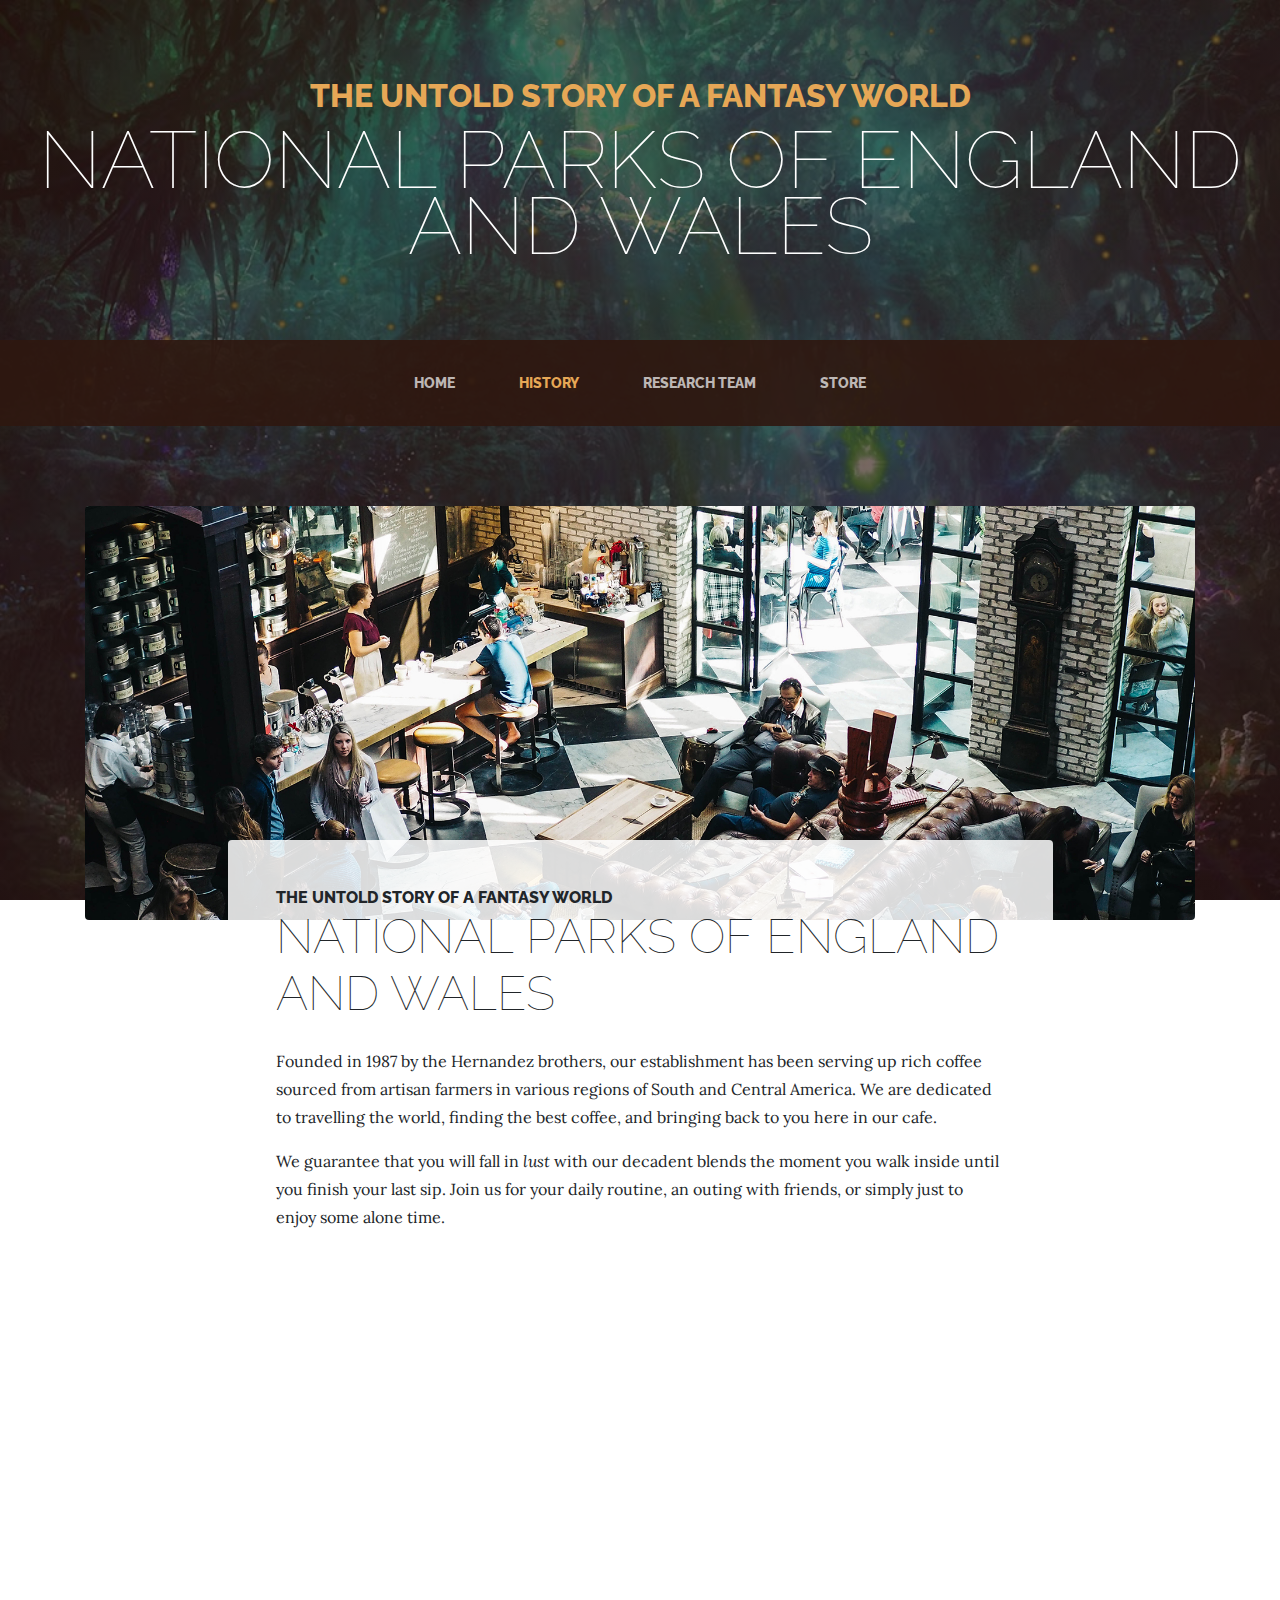
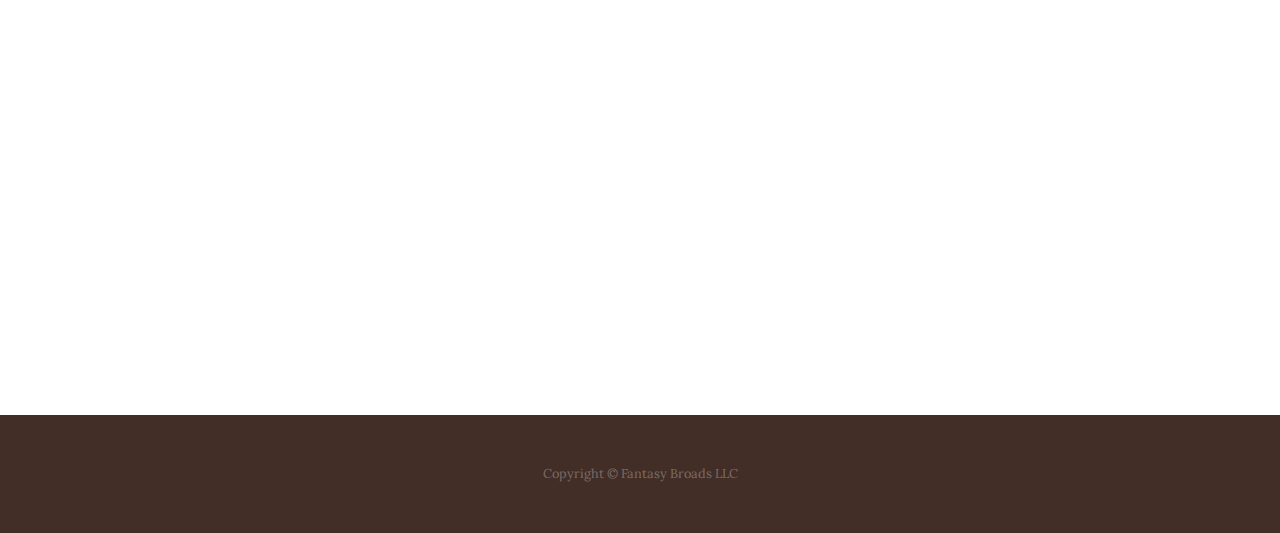
==== about.html @ f41bb6c2 "Update about.html" ====
<!DOCTYPE html>
<html lang="en">

<head>

  <meta charset="utf-8">
  <meta name="viewport" content="width=device-width, initial-scale=1, shrink-to-fit=no">
  <meta name="description" content="">
  <meta name="author" content="">

  <title>Fantasy Broads LLC</title>

  <!-- Bootstrap core CSS -->
  <link href="vendor/bootstrap/css/bootstrap.min.css" rel="stylesheet">

  <!-- Custom fonts for this template -->
  <link href="https://fonts.googleapis.com/css?family=Raleway:100,100i,200,200i,300,300i,400,400i,500,500i,600,600i,700,700i,800,800i,900,900i" rel="stylesheet">
  <link href="https://fonts.googleapis.com/css?family=Lora:400,400i,700,700i" rel="stylesheet">

  <!-- Custom styles for this template -->
  <link href="css/business-casual.min.css" rel="stylesheet">

</head>

<body>

  <h1 class="site-heading text-center text-white d-none d-lg-block">
    <span class="site-heading-upper text-primary mb-3">The Untold Story of a Fantasy World</span>
    <span class="site-heading-lower">National Parks of England and Wales</span>
  </h1>

  <!-- Navigation -->
  <nav class="navbar navbar-expand-lg navbar-dark py-lg-4" id="mainNav">
    <div class="container">
      <a class="navbar-brand text-uppercase text-expanded font-weight-bold d-lg-none" href="#">Start Bootstrap</a>
      <button class="navbar-toggler" type="button" data-toggle="collapse" data-target="#navbarResponsive" aria-controls="navbarResponsive" aria-expanded="false" aria-label="Toggle navigation">
        <span class="navbar-toggler-icon"></span>
      </button>
      <div class="collapse navbar-collapse" id="navbarResponsive">
        <ul class="navbar-nav mx-auto">
          <li class="nav-item px-lg-4">
            <a class="nav-link text-uppercase text-expanded" href="index.html">Home
              <span class="sr-only">(current)</span>
            </a>
          </li>
          <li class="nav-item active px-lg-4">
            <a class="nav-link text-uppercase text-expanded" href="about.html">History</a>
          </li>
          <li class="nav-item px-lg-4">
            <a class="nav-link text-uppercase text-expanded" href="products.html">Research Team</a>
          </li>
          <li class="nav-item px-lg-4">
            <a class="nav-link text-uppercase text-expanded" href="store.html">Store</a>
          </li>
        </ul>
      </div>
    </div>
  </nav>

  <section class="page-section about-heading">
    <div class="container">
      <img class="img-fluid rounded about-heading-img mb-3 mb-lg-0" src="img/about.jpg" alt="">
      <div class="about-heading-content">
        <div class="row">
          <div class="col-xl-9 col-lg-10 mx-auto">
            <div class="bg-faded rounded p-5">
              <h2 class="section-heading mb-4">
                <span class="section-heading-upper">The Untold Story of a Fantasy World</span>
                <span class="section-heading-lower">National Parks of England and Wales</span>
              </h2>
              <p>Founded in 1987 by the Hernandez brothers, our establishment has been serving up rich coffee sourced from artisan farmers in various regions of South and Central America. We are dedicated to travelling the world, finding the best coffee, and bringing back to you here in our cafe.</p>
              <p class="mb-0">We guarantee that you will fall in <em>lust</em> with our decadent blends the moment you walk inside until you finish your last sip. Join us for your daily routine, an outing with friends, or simply just to enjoy some alone time.</p>
            </div>
          </div>
        </div>
      </div>
    </div>
  </section>

  
  <!-- Timeline -->
  <iframe src='https://cdn.knightlab.com/libs/timeline3/latest/embed/index.html?source=1YZf5ThIBIx89wORAtgsWkVXjEoSeDzs5XE4IYW7gvkA&font=Default&lang=en&initial_zoom=2&height=650' width='100%' height='650' webkitallowfullscreen mozallowfullscreen allowfullscreen frameborder='0'></iframe>

    <footer class="footer text-faded text-center py-5">
    <div class="container">
      <p class="m-0 small">Copyright &copy; Fantasy Broads LLC</p>
    </div>
  </footer>
  
  <!-- Bootstrap core JavaScript -->
  <script src="vendor/jquery/jquery.min.js"></script>
  <script src="vendor/bootstrap/js/bootstrap.bundle.min.js"></script>

</body>

</html>
---- css/business-casual.min.css ----
/*!
 * Start Bootstrap - Business Casual v5.0.9 (https://startbootstrap.com/template-overviews/business-casual)
 * Copyright 2013-2019 Start Bootstrap
 * Licensed under MIT (https://github.com/BlackrockDigital/startbootstrap-business-casual/blob/master/LICENSE)
 */body{font-family:Lora;background-image:linear-gradient(rgba(47,23,15,.65),rgba(47,23,15,.65)),url(../img/bg.jpg);background-attachment:fixed;background-position:center;background-size:cover}h1,h2,h3,h4,h5,h6{font-family:Raleway}p{line-height:1.75}.text-faded{color:rgba(255,255,255,.3)}.site-heading{margin-top:5rem;margin-bottom:5rem;text-transform:uppercase;line-height:1;font-family:Raleway}.site-heading .site-heading-upper{display:block;font-size:2rem;font-weight:800}.site-heading .site-heading-lower{font-size:5rem;font-weight:100;line-height:4rem}.page-section{margin-top:5rem;margin-bottom:5rem}.section-heading{text-transform:uppercase}.section-heading .section-heading-upper{display:block;font-size:1rem;font-weight:800}.section-heading .section-heading-lower{display:block;font-size:3rem;font-weight:100}.bg-faded{background-color:rgba(255,255,255,.85)}#mainNav{background-color:rgba(47,23,15,.9);font-family:Raleway}#mainNav .navbar-brand{color:#e6a756}#mainNav .navbar-nav .nav-item .nav-link{color:rgba(255,255,255,.7);font-weight:800}#mainNav .navbar-nav .nav-item.active .nav-link{color:#e6a756}@media (min-width:992px){#mainNav .navbar-nav .nav-item .nav-link{font-size:.9rem}#mainNav .navbar-nav .nav-item .nav-link:hover{color:rgba(255,255,255,.4)}#mainNav .navbar-nav .nav-item.active .nav-link:hover{color:#e6a756}}.btn-xl{font-weight:700;font-size:.8rem;padding-top:1.5rem;padding-bottom:1.5rem;padding-left:2rem;padding-right:2rem}.intro{position:relative}@media (min-width:992px){.intro .intro-img{width:75%;float:right}.intro .intro-text{left:0;width:60%;margin-top:3rem;position:absolute}.intro .intro-text .intro-button{width:100%;left:0;position:absolute;bottom:-2rem}}@media (min-width:1200px){.intro .intro-text{width:45%}}.cta{padding-top:5rem;padding-bottom:5rem;background-color:rgba(230,167,86,.9)}.cta .cta-inner{position:relative;padding:3rem;margin:.5rem;background-color:rgba(255,255,255,.85)}.cta .cta-inner:before{border-radius:.5rem;content:'';position:absolute;top:-.5rem;bottom:-.5rem;left:-.5rem;right:-.5rem;border:.25rem solid rgba(255,255,255,.85)}@media (min-width:992px){.about-heading .about-heading-img{position:relative;z-index:0}.about-heading .about-heading-content{margin-top:-5rem;position:relative;z-index:1}}@media (min-width:992px){.product-item .product-item-title{position:relative;z-index:1;margin-bottom:-3rem}.product-item .product-item-img{position:relative;z-index:0;max-width:60vw}.product-item .product-item-description{position:relative;z-index:1;margin-top:-3rem;max-width:50vw}}.list-hours{font-size:.9rem}.list-hours .list-hours-item{border-bottom:1px solid rgba(230,167,86,.5);padding-bottom:.25rem;margin-bottom:1rem;font-style:italic}.list-hours .list-hours-item.today{font-weight:700;color:#e6a756}@media (min-width:992px){.list-hours{width:50%;font-size:1.1rem}}.address strong{font-size:1.2rem}.footer{background-color:rgba(47,23,15,.9)}.text-primary{color:#e6a756!important}.bg-primary{background-color:#e6a756!important}.btn{box-shadow:0 3px 3px 0 rgba(33,37,41,.1)}.btn-primary{background-color:#e6a756;border-color:#e6a756}.btn-primary:active,.btn-primary:focus,.btn-primary:hover{background-color:#df902a;border-color:#df902a}.font-weight-light{font-weight:100!important}
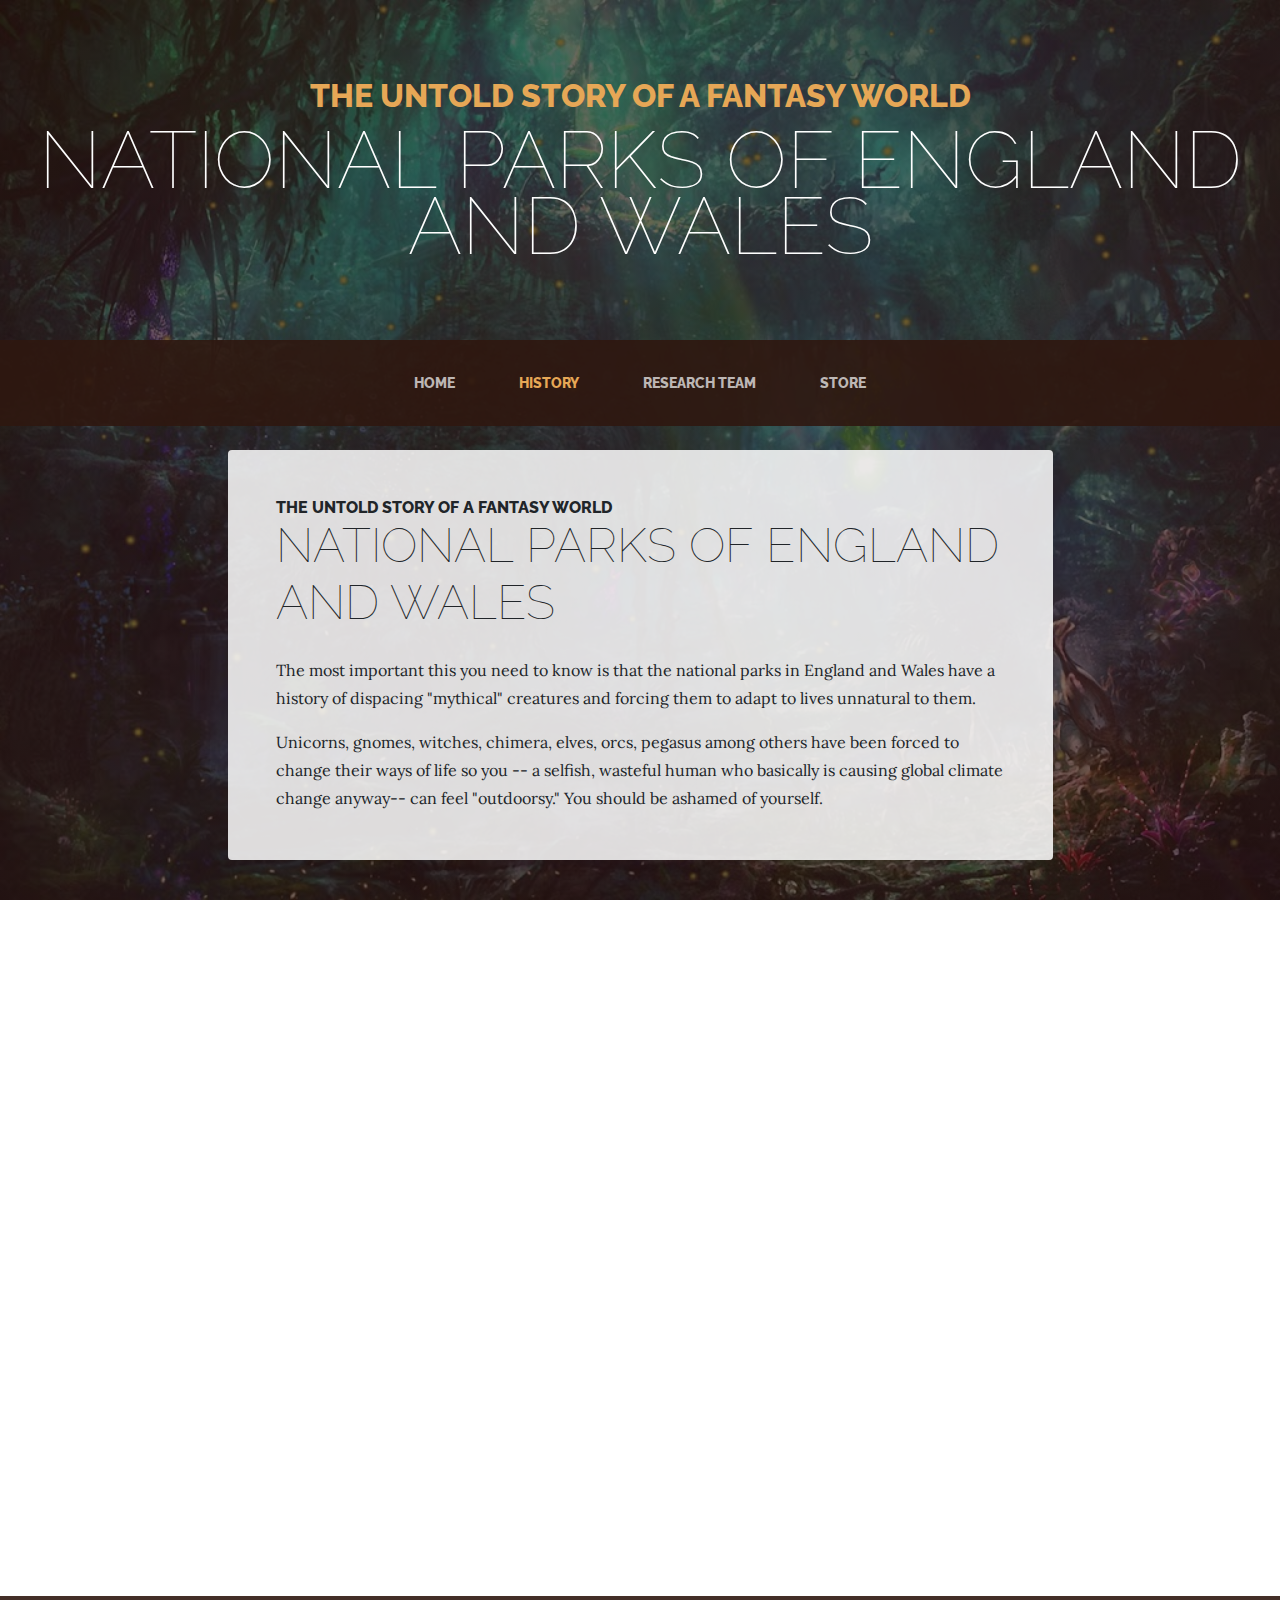
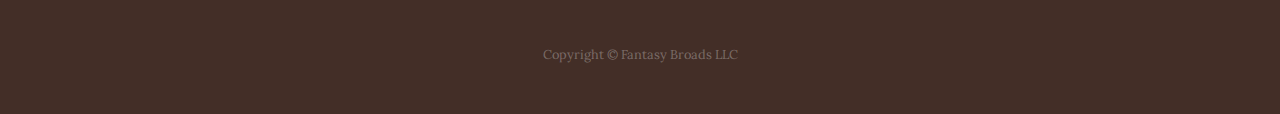
==== commit 38c200db: "Update about.html" ====
--- a/about.html
+++ b/about.html
@@ -59,7 +59,7 @@
 
   <section class="page-section about-heading">
     <div class="container">
-      <img class="img-fluid rounded about-heading-img mb-3 mb-lg-0" src="img/about.jpg" alt="">
+      <img class="img-fluid rounded about-heading-img mb-3 mb-lg-0" src="img/witches.jpg" alt="">
       <div class="about-heading-content">
         <div class="row">
           <div class="col-xl-9 col-lg-10 mx-auto">
@@ -68,8 +68,8 @@
                 <span class="section-heading-upper">The Untold Story of a Fantasy World</span>
                 <span class="section-heading-lower">National Parks of England and Wales</span>
               </h2>
-              <p>Founded in 1987 by the Hernandez brothers, our establishment has been serving up rich coffee sourced from artisan farmers in various regions of South and Central America. We are dedicated to travelling the world, finding the best coffee, and bringing back to you here in our cafe.</p>
-              <p class="mb-0">We guarantee that you will fall in <em>lust</em> with our decadent blends the moment you walk inside until you finish your last sip. Join us for your daily routine, an outing with friends, or simply just to enjoy some alone time.</p>
+              <p> The most important this you need to know is that the national parks in England and Wales have a history of dispacing "mythical" creatures and forcing them to adapt to lives unnatural to them.</p>
+              <p class="mb-0">Unicorns, gnomes, witches, chimera, elves, orcs, pegasus among others have been forced to change their ways of life so you -- a selfish, wasteful human who basically is causing global climate change anyway-- can feel "outdoorsy." You should be ashamed of yourself. </p>
             </div>
           </div>
         </div>
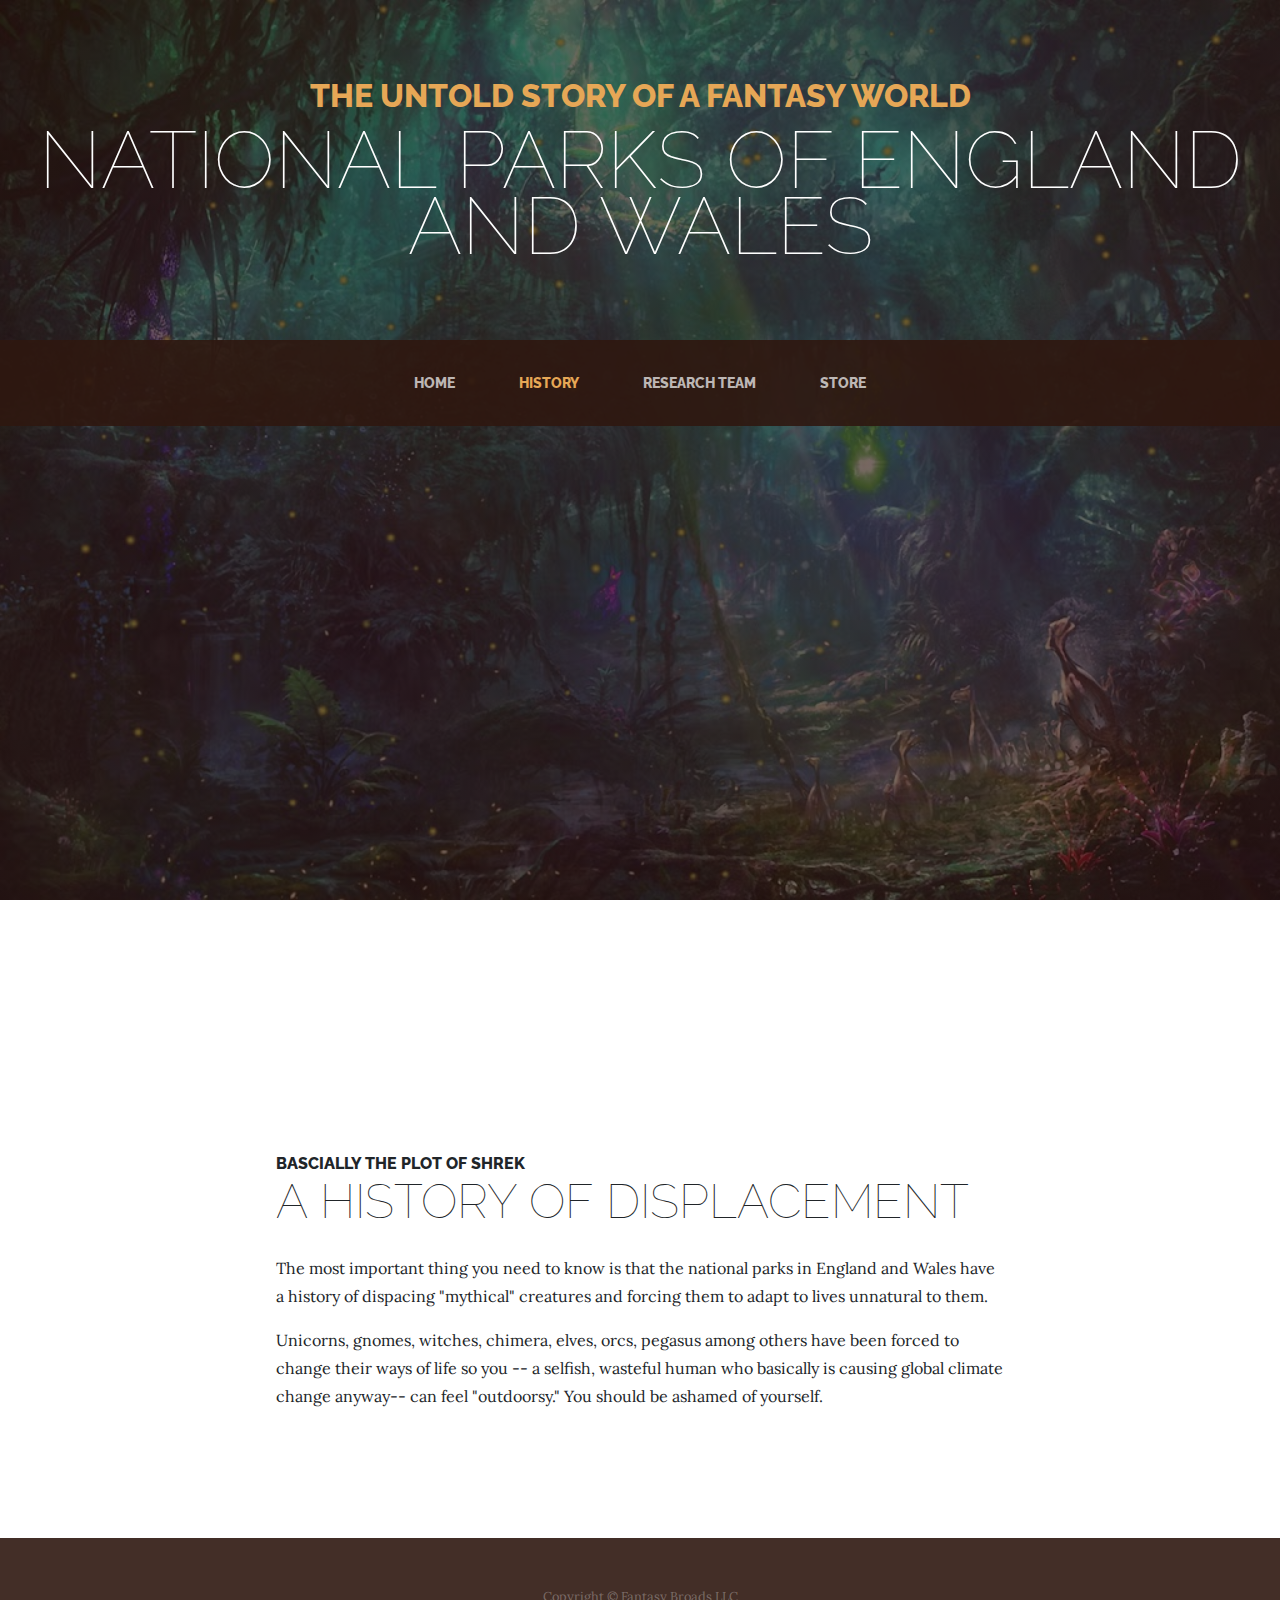
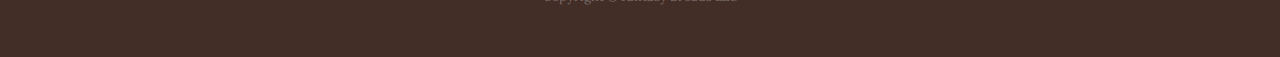
==== commit bee484a8: "Update about.html" ====
--- a/about.html
+++ b/about.html
@@ -56,6 +56,10 @@
       </div>
     </div>
   </nav>
+  
+  
+  <!-- Timeline -->
+  <iframe src='https://cdn.knightlab.com/libs/timeline3/latest/embed/index.html?source=1YZf5ThIBIx89wORAtgsWkVXjEoSeDzs5XE4IYW7gvkA&font=Default&lang=en&initial_zoom=2&height=650' width='100%' height='650' webkitallowfullscreen mozallowfullscreen allowfullscreen frameborder='0'></iframe>
 
   <section class="page-section about-heading">
     <div class="container">
@@ -65,10 +69,10 @@
           <div class="col-xl-9 col-lg-10 mx-auto">
             <div class="bg-faded rounded p-5">
               <h2 class="section-heading mb-4">
-                <span class="section-heading-upper">The Untold Story of a Fantasy World</span>
-                <span class="section-heading-lower">National Parks of England and Wales</span>
+                <span class="section-heading-upper">Bascially the Plot of Shrek</span>
+                <span class="section-heading-lower">A History of Displacement</span>
               </h2>
-              <p> The most important this you need to know is that the national parks in England and Wales have a history of dispacing "mythical" creatures and forcing them to adapt to lives unnatural to them.</p>
+              <p> The most important thing you need to know is that the national parks in England and Wales have a history of dispacing "mythical" creatures and forcing them to adapt to lives unnatural to them.</p>
               <p class="mb-0">Unicorns, gnomes, witches, chimera, elves, orcs, pegasus among others have been forced to change their ways of life so you -- a selfish, wasteful human who basically is causing global climate change anyway-- can feel "outdoorsy." You should be ashamed of yourself. </p>
             </div>
           </div>
@@ -76,10 +80,6 @@
       </div>
     </div>
   </section>
-
-  
-  <!-- Timeline -->
-  <iframe src='https://cdn.knightlab.com/libs/timeline3/latest/embed/index.html?source=1YZf5ThIBIx89wORAtgsWkVXjEoSeDzs5XE4IYW7gvkA&font=Default&lang=en&initial_zoom=2&height=650' width='100%' height='650' webkitallowfullscreen mozallowfullscreen allowfullscreen frameborder='0'></iframe>
 
     <footer class="footer text-faded text-center py-5">
     <div class="container">
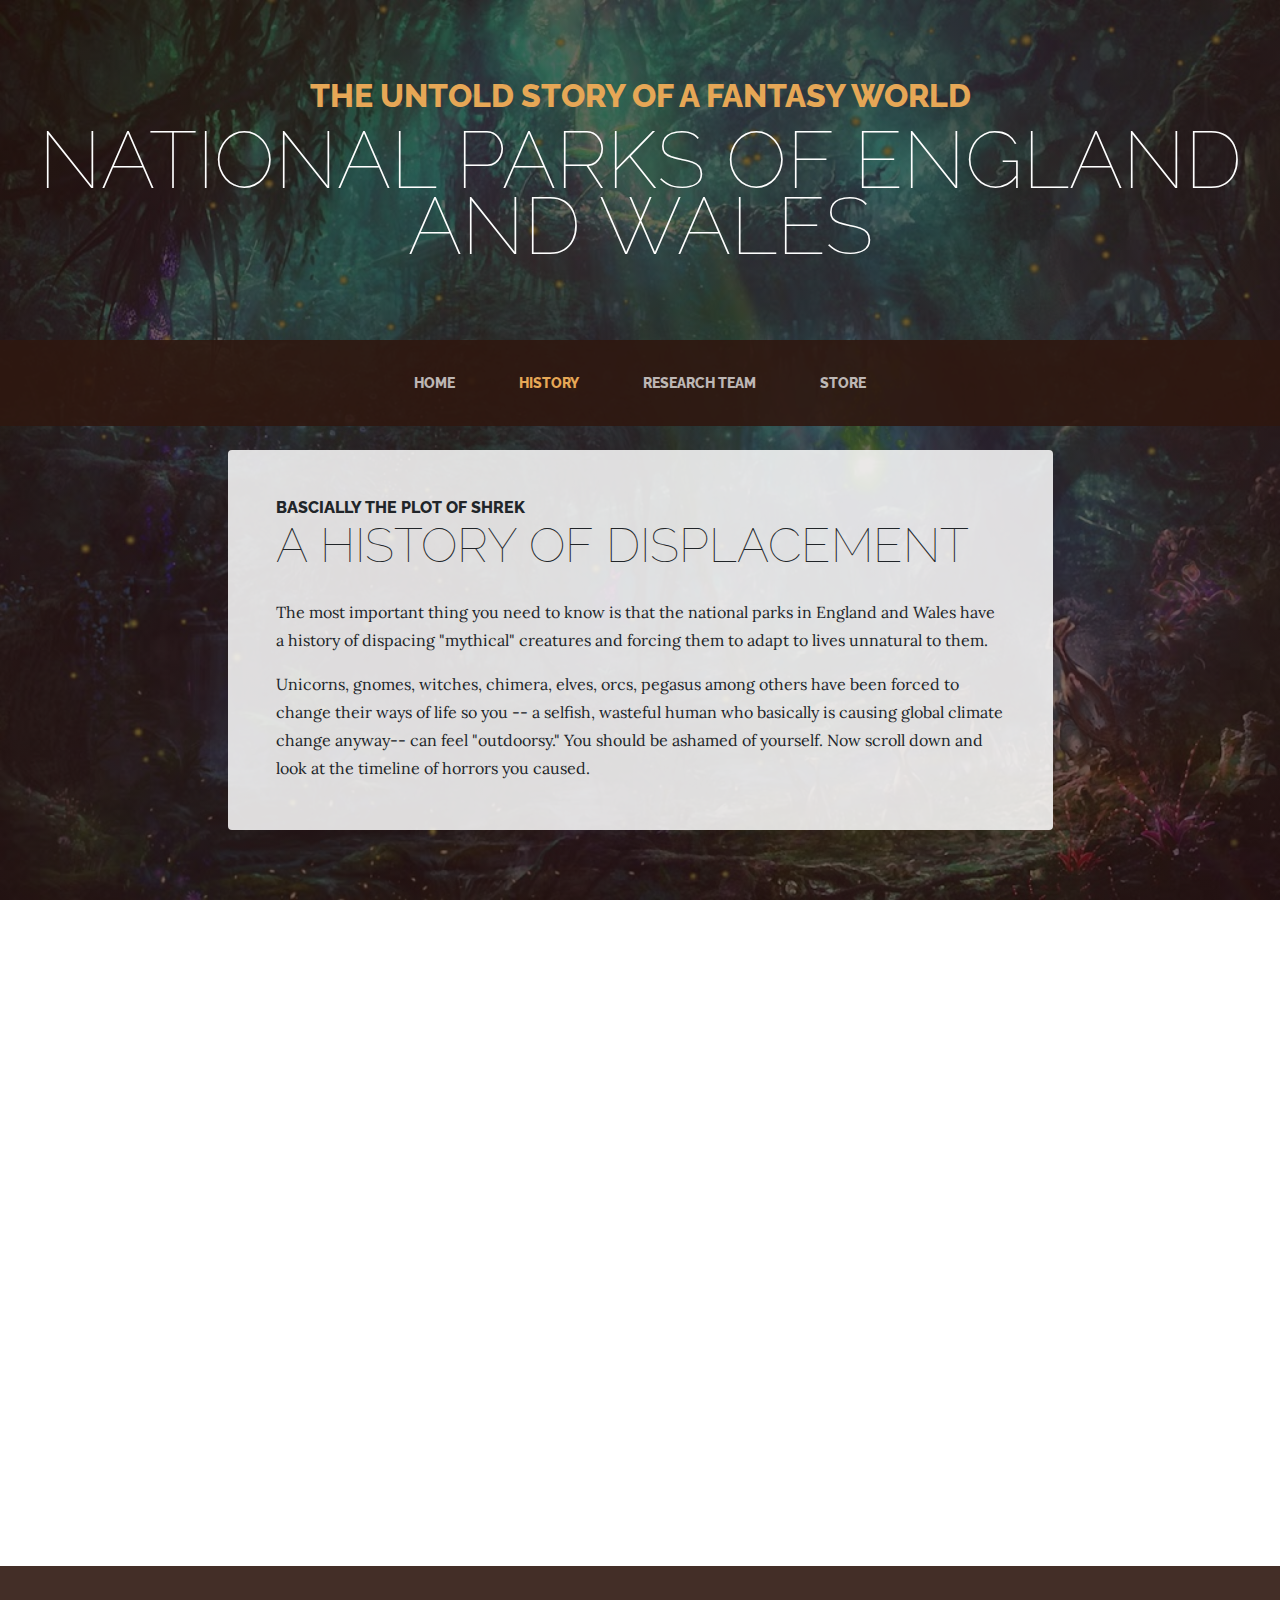
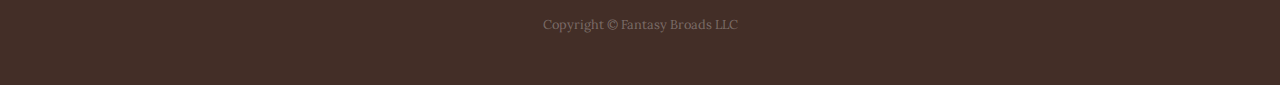
==== commit 7d27c145: "Update about.html" ====
--- a/about.html
+++ b/about.html
@@ -56,10 +56,6 @@
       </div>
     </div>
   </nav>
-  
-  
-  <!-- Timeline -->
-  <iframe src='https://cdn.knightlab.com/libs/timeline3/latest/embed/index.html?source=1YZf5ThIBIx89wORAtgsWkVXjEoSeDzs5XE4IYW7gvkA&font=Default&lang=en&initial_zoom=2&height=650' width='100%' height='650' webkitallowfullscreen mozallowfullscreen allowfullscreen frameborder='0'></iframe>
 
   <section class="page-section about-heading">
     <div class="container">
@@ -73,7 +69,7 @@
                 <span class="section-heading-lower">A History of Displacement</span>
               </h2>
               <p> The most important thing you need to know is that the national parks in England and Wales have a history of dispacing "mythical" creatures and forcing them to adapt to lives unnatural to them.</p>
-              <p class="mb-0">Unicorns, gnomes, witches, chimera, elves, orcs, pegasus among others have been forced to change their ways of life so you -- a selfish, wasteful human who basically is causing global climate change anyway-- can feel "outdoorsy." You should be ashamed of yourself. </p>
+              <p class="mb-0">Unicorns, gnomes, witches, chimera, elves, orcs, pegasus among others have been forced to change their ways of life so you -- a selfish, wasteful human who basically is causing global climate change anyway-- can feel "outdoorsy." You should be ashamed of yourself. Now scroll down and look at the timeline of horrors you caused. </p>
             </div>
           </div>
         </div>
@@ -81,6 +77,9 @@
     </div>
   </section>
 
+   <!-- Timeline -->
+  <iframe src='https://cdn.knightlab.com/libs/timeline3/latest/embed/index.html?source=1YZf5ThIBIx89wORAtgsWkVXjEoSeDzs5XE4IYW7gvkA&font=Default&lang=en&initial_zoom=2&height=650' width='100%' height='650' webkitallowfullscreen mozallowfullscreen allowfullscreen frameborder='0'></iframe>
+  
     <footer class="footer text-faded text-center py-5">
     <div class="container">
       <p class="m-0 small">Copyright &copy; Fantasy Broads LLC</p>
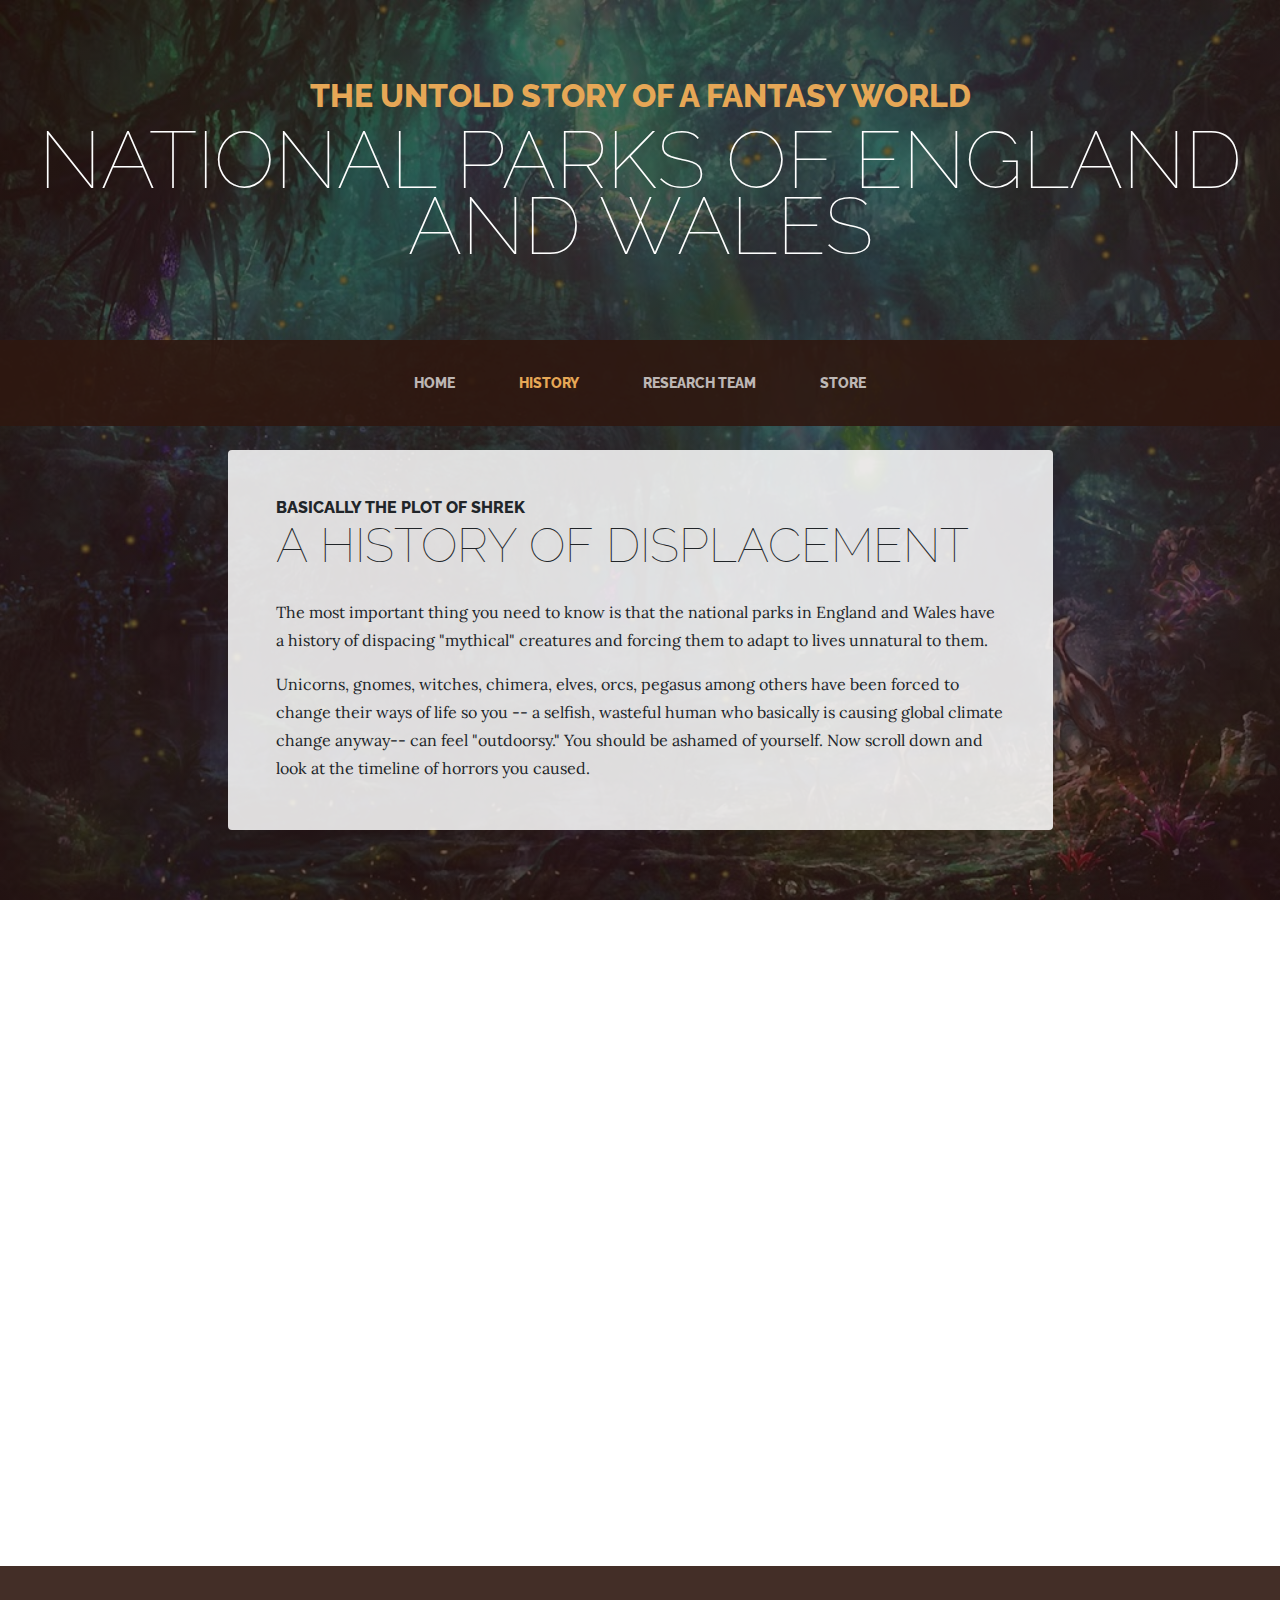
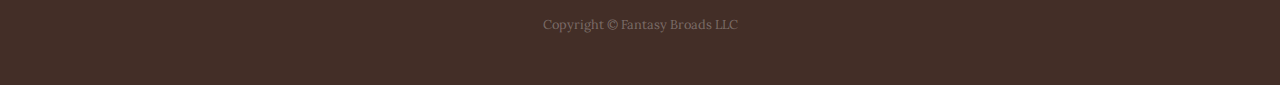
==== commit 38b80133: "Update about.html" ====
--- a/about.html
+++ b/about.html
@@ -65,7 +65,7 @@
           <div class="col-xl-9 col-lg-10 mx-auto">
             <div class="bg-faded rounded p-5">
               <h2 class="section-heading mb-4">
-                <span class="section-heading-upper">Bascially the Plot of Shrek</span>
+                <span class="section-heading-upper">Basically the Plot of Shrek</span>
                 <span class="section-heading-lower">A History of Displacement</span>
               </h2>
               <p> The most important thing you need to know is that the national parks in England and Wales have a history of dispacing "mythical" creatures and forcing them to adapt to lives unnatural to them.</p>
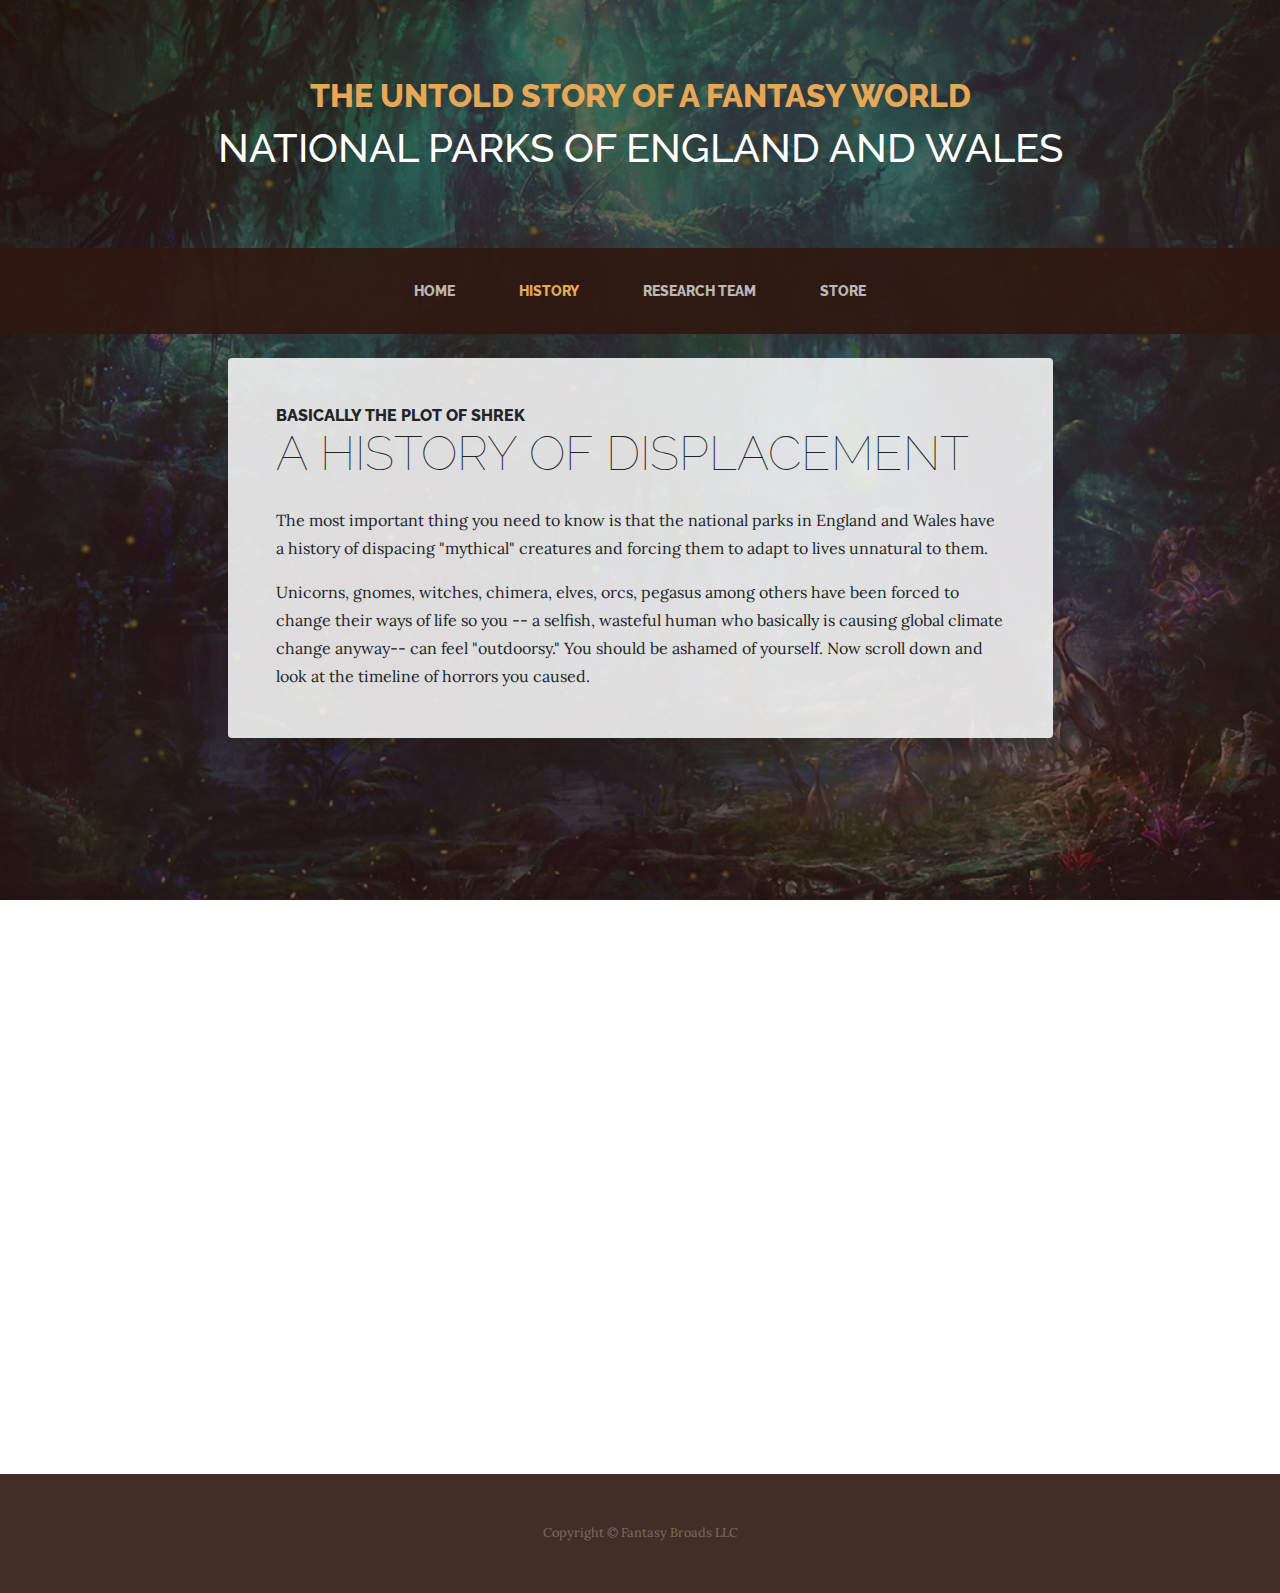
==== commit 2c781130: "Update about.html" ====
--- a/about.html
+++ b/about.html
@@ -26,7 +26,7 @@
 
   <h1 class="site-heading text-center text-white d-none d-lg-block">
     <span class="site-heading-upper text-primary mb-3">The Untold Story of a Fantasy World</span>
-    <span class="site-heading-lower">National Parks of England and Wales</span>
+    <span class="glow">National Parks of England and Wales</span>
   </h1>
 
   <!-- Navigation -->
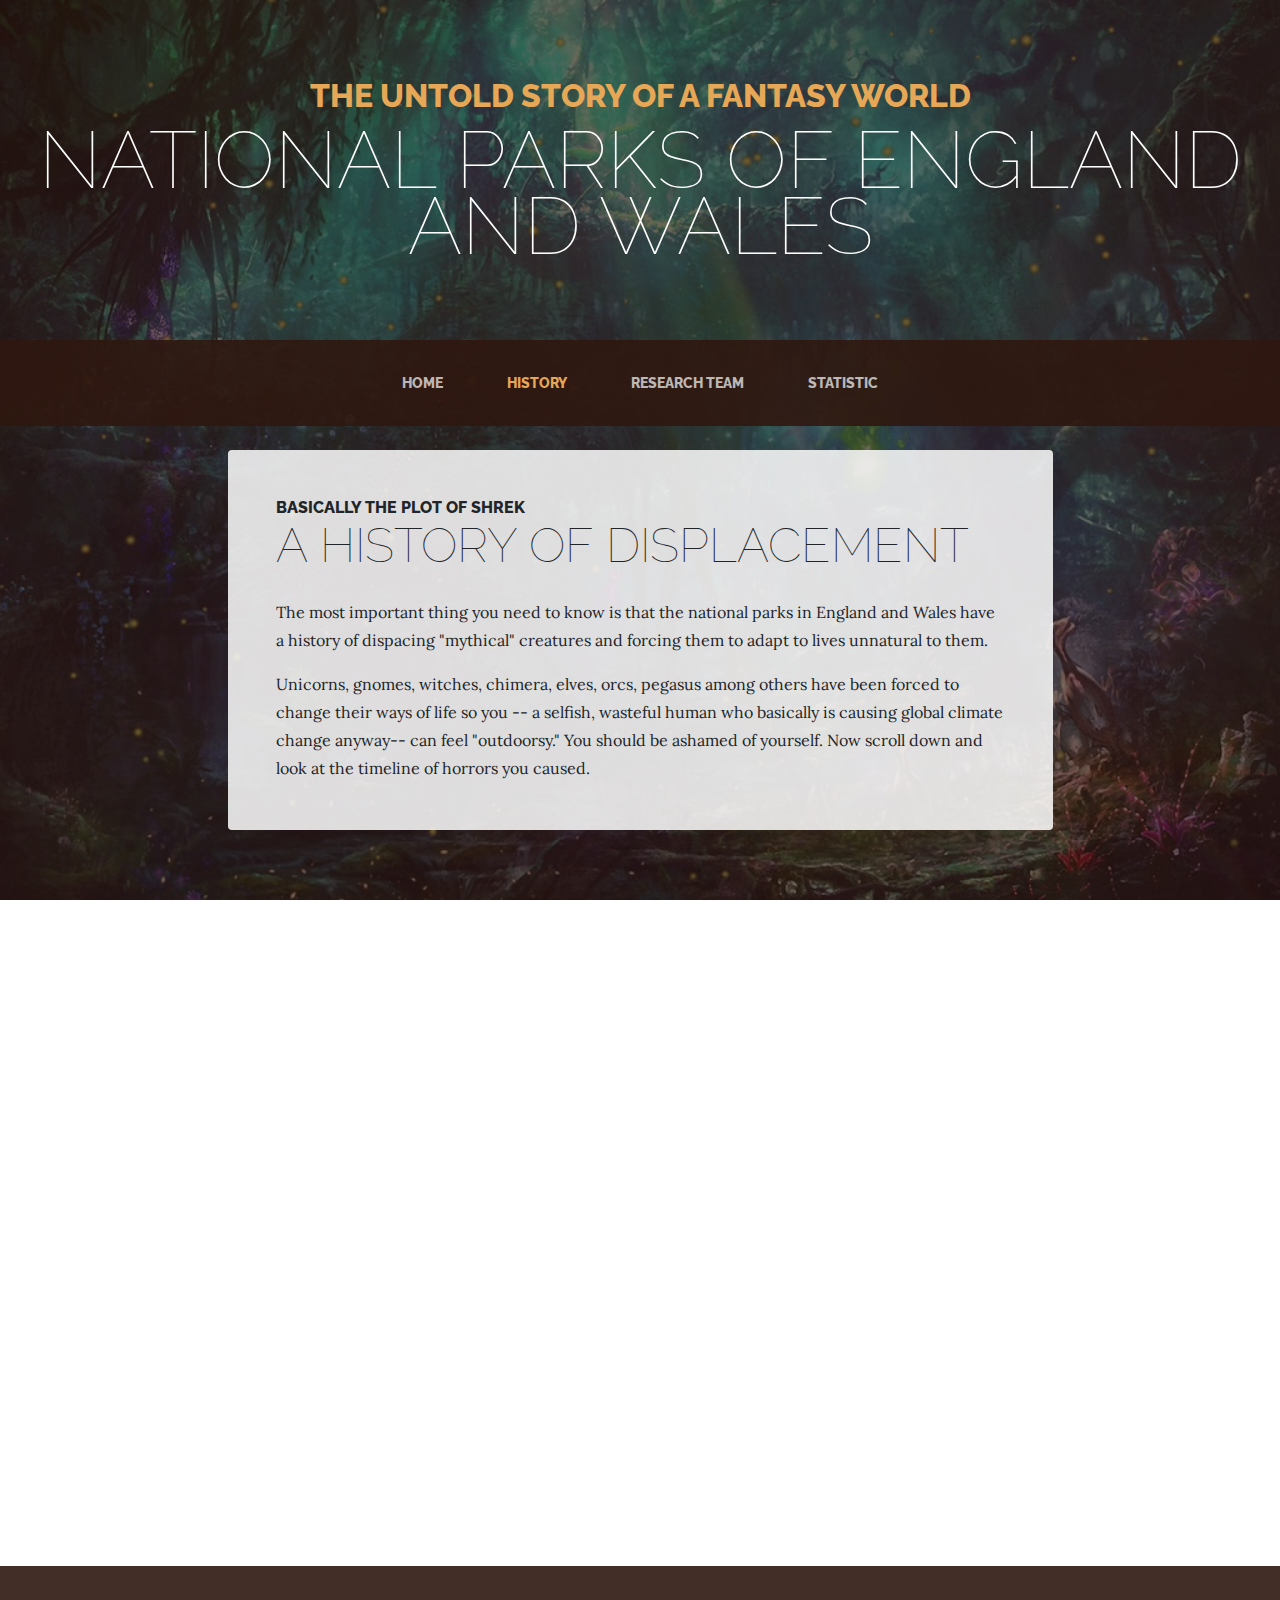
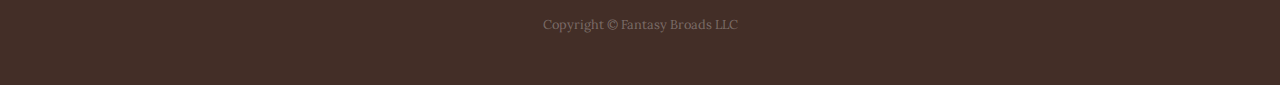
==== commit 1c4fc688: "changing titles" ====
--- a/about.html
+++ b/about.html
@@ -26,7 +26,7 @@
 
   <h1 class="site-heading text-center text-white d-none d-lg-block">
     <span class="site-heading-upper text-primary mb-3">The Untold Story of a Fantasy World</span>
-    <span class="glow">National Parks of England and Wales</span>
+    <span class="site-heading-lower">National Parks of England and Wales</span>
   </h1>
 
   <!-- Navigation -->
@@ -50,7 +50,7 @@
             <a class="nav-link text-uppercase text-expanded" href="products.html">Research Team</a>
           </li>
           <li class="nav-item px-lg-4">
-            <a class="nav-link text-uppercase text-expanded" href="store.html">Store</a>
+            <a class="nav-link text-uppercase text-expanded" href="store.html">Statistic</a>
           </li>
         </ul>
       </div>
@@ -79,13 +79,13 @@
 
    <!-- Timeline -->
   <iframe src='https://cdn.knightlab.com/libs/timeline3/latest/embed/index.html?source=1YZf5ThIBIx89wORAtgsWkVXjEoSeDzs5XE4IYW7gvkA&font=Default&lang=en&initial_zoom=2&height=650' width='100%' height='650' webkitallowfullscreen mozallowfullscreen allowfullscreen frameborder='0'></iframe>
-  
+
     <footer class="footer text-faded text-center py-5">
     <div class="container">
       <p class="m-0 small">Copyright &copy; Fantasy Broads LLC</p>
     </div>
   </footer>
-  
+
   <!-- Bootstrap core JavaScript -->
   <script src="vendor/jquery/jquery.min.js"></script>
   <script src="vendor/bootstrap/js/bootstrap.bundle.min.js"></script>
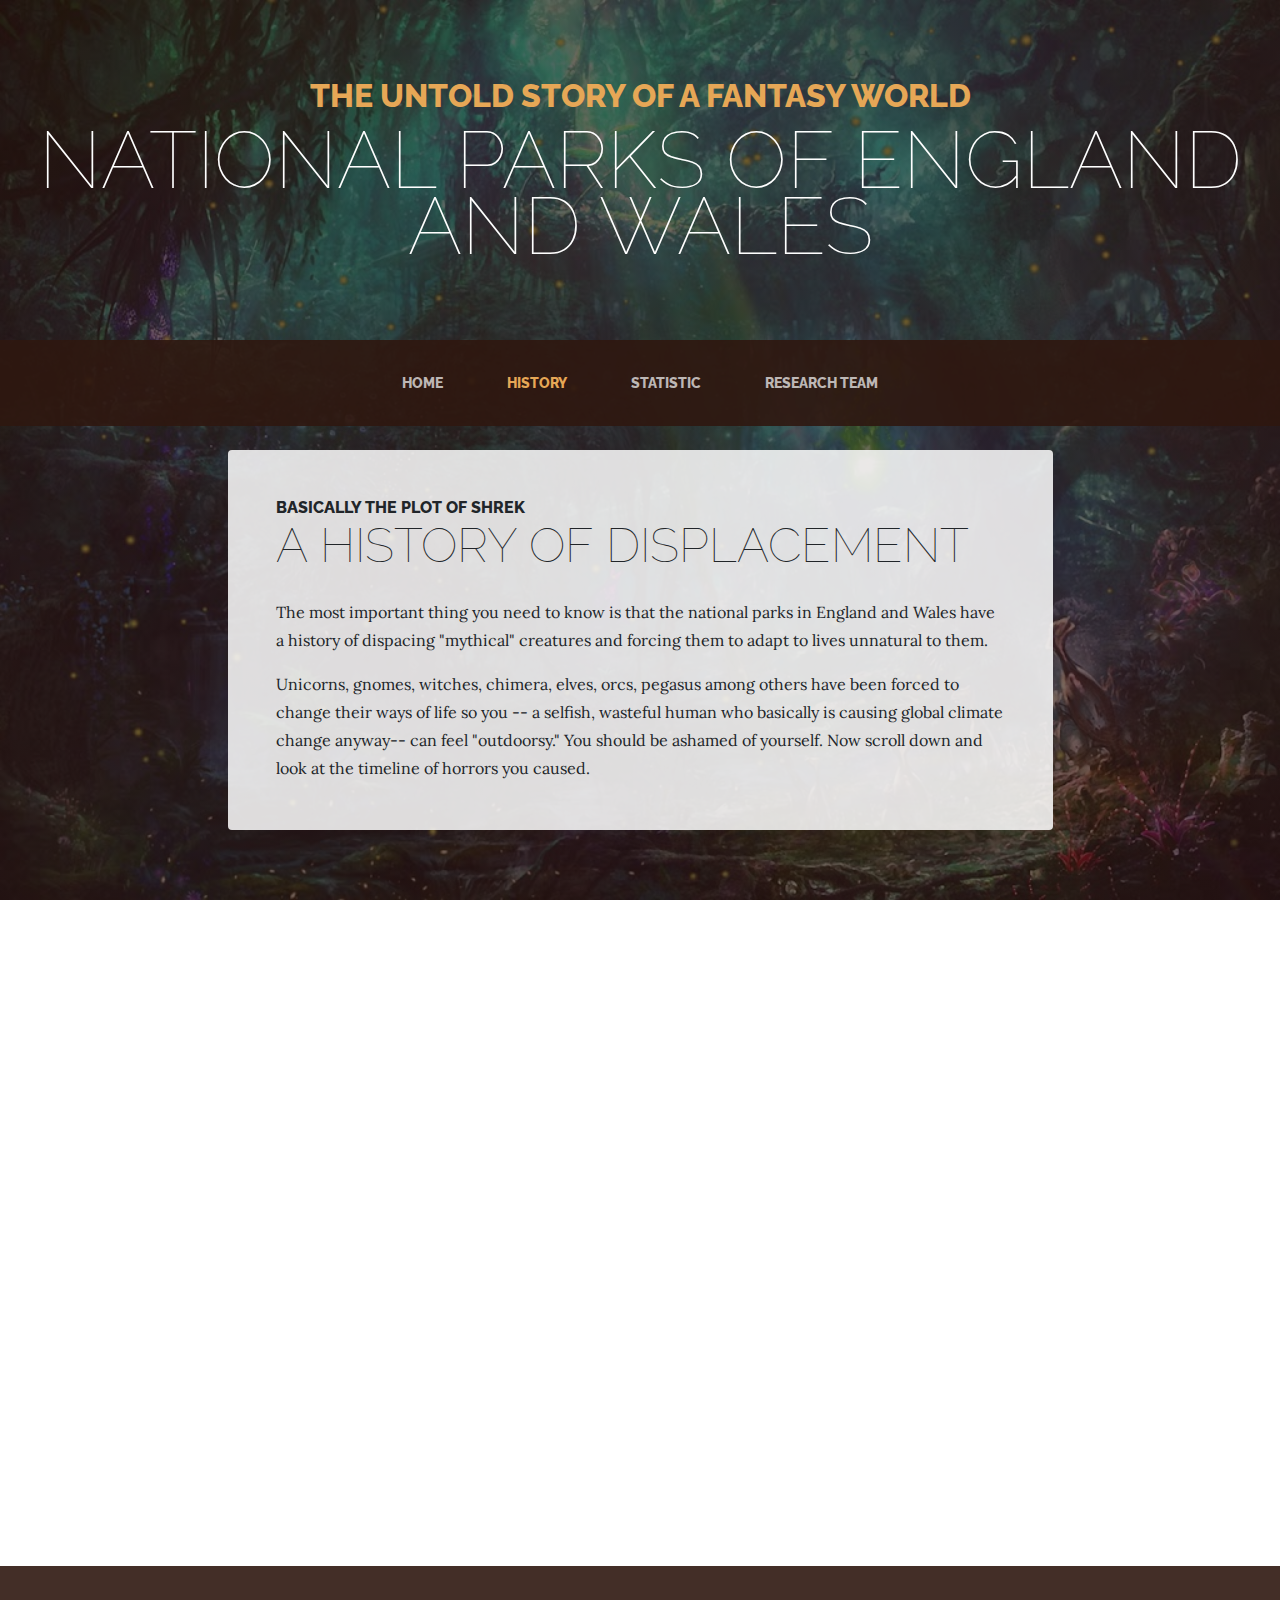
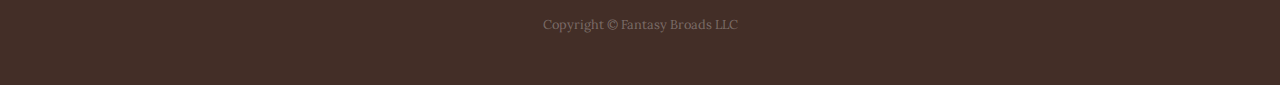
==== commit ae8423b3: "name" ====
--- a/about.html
+++ b/about.html
@@ -47,10 +47,10 @@
             <a class="nav-link text-uppercase text-expanded" href="about.html">History</a>
           </li>
           <li class="nav-item px-lg-4">
-            <a class="nav-link text-uppercase text-expanded" href="products.html">Research Team</a>
+            <a class="nav-link text-uppercase text-expanded" href="store.html">Statistic</a>
           </li>
           <li class="nav-item px-lg-4">
-            <a class="nav-link text-uppercase text-expanded" href="store.html">Statistic</a>
+            <a class="nav-link text-uppercase text-expanded" href="products.html">Research Team</a>
           </li>
         </ul>
       </div>
